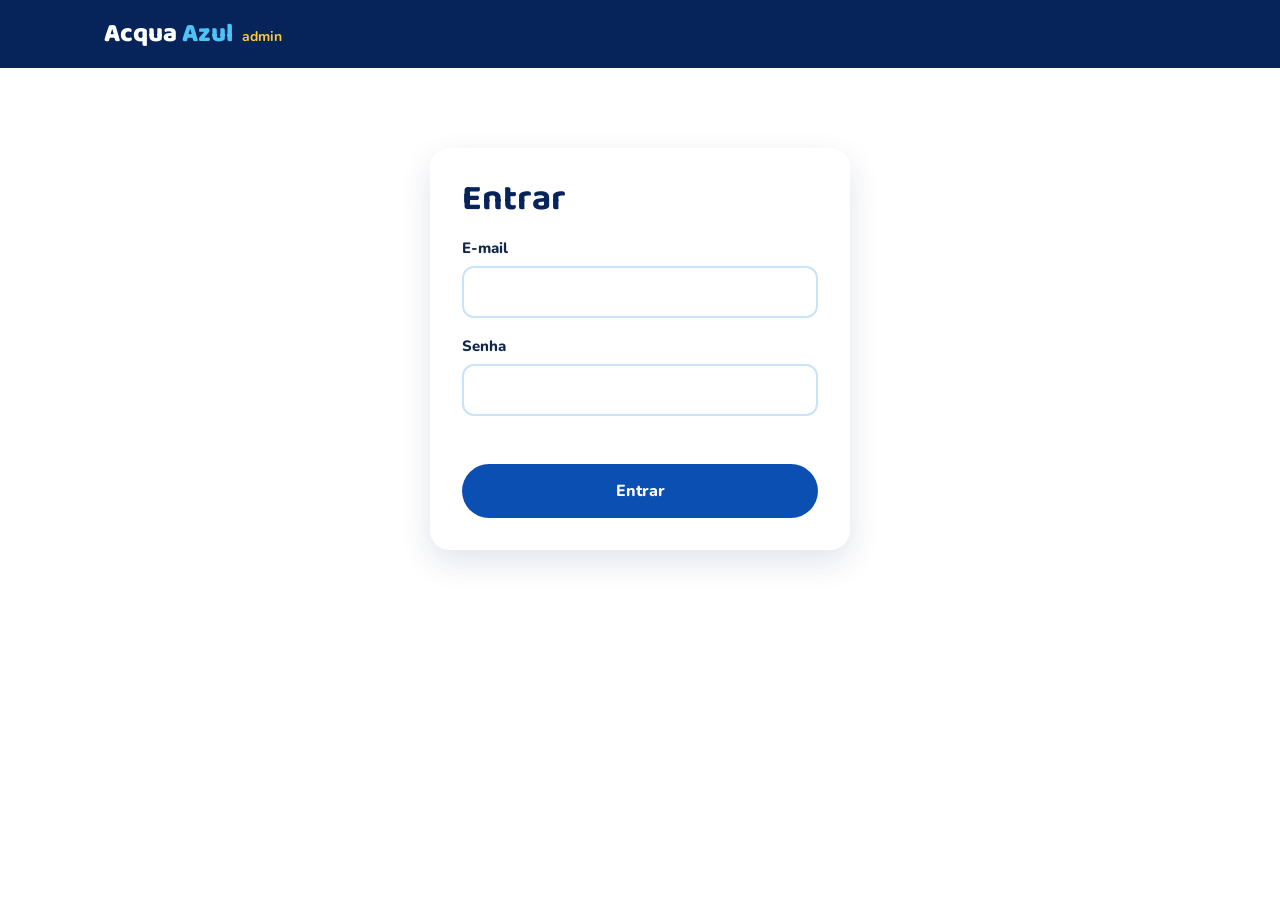
==== admin.html @ eeb63e24 "Painel com resumo, textos, história, avisos e fotos - Site lê textos, linha do tempo, aviso do topo " ====
<!doctype html>
<html lang="pt-BR">
<head>
<meta charset="utf-8">
<meta name="viewport" content="width=device-width, initial-scale=1">
<meta name="robots" content="noindex, nofollow">
<title>Admin · Acqua Azul</title>
<link rel="stylesheet" href="https://fonts.googleapis.com/css2?family=Baloo+2:wght@600;800&family=Nunito:wght@400;600;700;800&display=swap">
<link rel="stylesheet" href="styles.css">
<link rel="stylesheet" href="admin.css">
</head>
<body>
<header>
  <div class="wrap">
    <a class="logo" href="/">Acqua <span>Azul</span> <small>admin</small></a>
    <button type="button" class="btn btn-borda sair" id="sair" hidden>Sair</button>
  </div>
</header>

<nav class="abas" id="abas" aria-label="Seções do painel" hidden>
  <div class="wrap">
    <button type="button" data-aba="resumo">Resumo</button>
    <button type="button" data-aba="turmas">Turmas</button>
    <button type="button" data-aba="textos">Textos</button>
    <button type="button" data-aba="marcos">História</button>
    <button type="button" data-aba="avisos">Avisos</button>
    <button type="button" data-aba="fotos">Fotos</button>
  </div>
</nav>

<main class="admin wrap">
  <section id="tela-login" hidden>
    <form class="form login" id="form-login">
      <h1>Entrar</h1>
      <label class="cheio">E-mail<input type="email" name="email" required autocomplete="username"></label>
      <label class="cheio">Senha<input type="password" name="senha" required autocomplete="current-password"></label>
      <p class="erro cheio" id="erro-login" role="alert"></p>
      <button class="btn btn-mar" type="submit">Entrar</button>
    </form>
  </section>

  <section data-tela="resumo" hidden>
    <h1>Resumo</h1>
    <div class="numeros-admin" id="resumo-numeros"></div>
    <div id="resumo-listas"></div>
  </section>

  <section data-tela="turmas" hidden>
    <div class="admin-topo"><h1>Turmas</h1><button type="button" class="btn btn-sol" data-novo="turmas">+ Nova turma</button></div>
    <p class="dica">Use <b>−</b> e <b>+</b> para mudar as vagas na hora. Para mudar o resto, edite e toque em <b>Salvar</b>. Turma desmarcada em "Aparece no site" some do site, mas fica guardada aqui.</p>
    <p class="erro" role="alert"></p>
    <div class="admin-lista" data-lista="turmas"></div>
  </section>

  <section data-tela="textos" hidden>
    <h1>Textos do site</h1>
    <p class="dica">Troque o que quiser e toque em <b>Salvar textos</b> no fim da página. Campos com [colchetes] ainda estão com texto provisório.</p>
    <form class="admin-cartao textos" id="form-textos"></form>
  </section>

  <section data-tela="marcos" hidden>
    <div class="admin-topo"><h1>Nossa história</h1><button type="button" class="btn btn-sol" data-novo="marcos">+ Novo marco</button></div>
    <p class="dica">Cada marco é um ponto da linha do tempo. <b>Ordem</b> define a posição: o menor número aparece primeiro.</p>
    <p class="erro" role="alert"></p>
    <div class="admin-lista" data-lista="marcos"></div>
  </section>

  <section data-tela="avisos" hidden>
    <div class="admin-topo"><h1>Avisos</h1><button type="button" class="btn btn-sol" data-novo="avisos">+ Novo aviso</button></div>
    <p class="dica">O aviso aparece numa faixa amarela no topo do site. Se tiver mais de um valendo, aparece o mais recente. Em <b>Mostrar até</b>, ele some sozinho depois desse dia; deixe vazio para não ter prazo.</p>
    <p class="erro" role="alert"></p>
    <div class="admin-lista" data-lista="avisos"></div>
  </section>

  <section data-tela="fotos" hidden>
    <div class="admin-topo">
      <h1>Fotos</h1>
      <label class="btn btn-sol enviar">+ Enviar fotos<input type="file" id="enviar-fotos" accept="image/*" multiple></label>
    </div>
    <p class="dica">Escolha uma ou várias fotos do celular. Elas são reduzidas antes de subir, para o site continuar rápido. Use fotos em que os pais autorizaram a imagem das crianças.</p>
    <p class="erro" role="alert"></p>
    <p class="status" id="status-fotos" role="status"></p>
    <div class="admin-lista fotos-admin" data-lista="fotos"></div>
  </section>
</main>

<script src="vendor/supabase.js"></script>
<script src="config.js"></script>
<script src="admin.js"></script>
</body>
</html>
---- styles.css ----
:root {
  --abismo: #06245a;
  --mar: #0b4fb3;
  --piscina: #1e88e5;
  --raia: #4fc3f7;
  --espuma: #e6f4ff;
  --sol: #ffc83d;
  --texto: #10264a;
  --suave: #4a5f80;
  --alerta: #b4400b;
  --raio: 20px;
}
* { box-sizing: border-box; }
[hidden] { display: none !important; }
html { scroll-behavior: smooth; }
body { margin: 0; font-family: "Nunito", system-ui, sans-serif; color: var(--texto); background: #fff; line-height: 1.6; }
h1, h2, h3 { font-family: "Baloo 2", "Nunito", sans-serif; line-height: 1.1; margin: 0; }
p { margin: 0; }
a { color: var(--mar); }
:focus-visible { outline: 3px solid var(--sol); outline-offset: 3px; }
.wrap { max-width: 1120px; margin: 0 auto; padding: 0 24px; }
.btn { display: inline-flex; align-items: center; justify-content: center; min-height: 44px; padding: 14px 28px; border-radius: 999px; font: 800 1rem "Nunito", sans-serif; text-decoration: none; border: 2px solid transparent; cursor: pointer; }
.btn-sol { background: var(--sol); color: var(--abismo); }
.btn-borda { border-color: #fff; color: #fff; background: transparent; }
.btn-mar { background: var(--mar); color: #fff; }
.rotulo { color: var(--mar); font-weight: 800; letter-spacing: .12em; font-size: 14px; text-transform: uppercase; }
.titulo { text-align: center; display: flex; flex-direction: column; gap: 8px; margin-bottom: 40px; }
.titulo h2 { font-size: 44px; color: var(--abismo); }

/* Topo */
header { position: sticky; top: 0; z-index: 10; background: var(--abismo); color: #fff; }
header .wrap { min-height: 68px; display: flex; flex-wrap: wrap; align-items: center; justify-content: space-between; gap: 12px; }
.logo { font: 800 26px "Baloo 2", sans-serif; color: #fff; text-decoration: none; }
.logo span { color: var(--raia); }
header nav { display: flex; flex-wrap: wrap; gap: 24px; font-weight: 700; }
header nav a { color: #fff; text-decoration: none; }

/* Abertura */
.hero { position: relative; overflow: hidden; background: var(--mar); color: #fff; }
.hero-in { position: relative; padding-top: 96px; padding-bottom: 260px; display: flex; flex-wrap: wrap; gap: 48px; align-items: center; }
.hero-texto { flex: 1 1 460px; min-width: 0; display: flex; flex-direction: column; gap: 20px; align-items: flex-start; }
.selo { background: var(--abismo); padding: 8px 16px; border-radius: 999px; font-weight: 800; font-size: 14px; letter-spacing: .04em; }
.hero h1 { font-size: 64px; }
.hero h1 em { font-style: normal; color: var(--sol); }
.hero-texto p { font-size: 20px; max-width: 520px; color: var(--espuma); }
.acoes { display: flex; flex-wrap: wrap; gap: 12px; }
.hero-mascote { flex: 1 1 360px; min-width: 0; display: flex; justify-content: center; }
.mascote { width: 300px; height: 300px; border-radius: 50%; background: var(--piscina); border: 10px solid var(--raia); display: flex; align-items: center; justify-content: center; }
.mascote svg { width: 240px; }

/* Água */
.ondas { position: absolute; left: 0; right: 0; bottom: -1px; height: 120px; overflow: hidden; pointer-events: none; }
.onda { position: absolute; bottom: 0; left: 0; width: 200%; height: 100%; animation: correr 14s linear infinite; }
.onda.o2 { animation-duration: 9s; animation-direction: reverse; opacity: .55; }
.onda.o3 { animation-duration: 20s; opacity: .35; }
@keyframes correr { to { transform: translateX(-50%); } }
/* posição e inclinação vêm do site.js, que acompanha a onda da frente */
.pato { position: absolute; left: 0; top: 0; width: 46px; height: 38px; transform-origin: 50% 85%; }
@media (max-width: 600px) { .pato { width: 34px; height: 28px; } }
.bolha { position: absolute; bottom: -20px; border-radius: 50%; border: 2px solid rgba(255,255,255,.55); background: rgba(255,255,255,.12); animation: bolha 7s linear infinite; }
@keyframes bolha { 0% { transform: translate(0,0); opacity: 0; } 10% { opacity: 1; } 50% { transform: translate(14px,-260px); } 100% { transform: translate(-6px,-520px); opacity: 0; } }

/* Faixa submersa */
.submersa { position: relative; height: 240px; overflow: hidden; background: var(--piscina); }
.nado { position: absolute; top: 32%; left: 0; width: 130px; animation: nadar 20s linear infinite; }
.nado svg { display: block; width: 140px; animation: balanco 2.6s ease-in-out infinite; }
.nado.n2 { top: 72%; width: 110px; animation-duration: 26s; animation-delay: -11s; }
.nado.n2 svg { width: 110px; }
@keyframes nadar { from { transform: translate(-160px,-50%); } to { transform: translate(calc(100vw + 40px),-50%); } }
@keyframes balanco { 0%, 100% { transform: translateY(-8px) rotate(-4deg); } 50% { transform: translateY(8px) rotate(4deg); } }
/* --dir: 1 foge para a direita, -1 para a esquerda (virado para onde nada) */
.arisco { --dir: 1; display: block; padding: 0; border: 0; background: none; cursor: pointer; min-width: 44px; min-height: 44px; }
.arisco.fugindo { animation: fugir 1.1s cubic-bezier(.55,0,.85,.35) forwards; }
.arisco.voltando { animation: voltar 1.2s ease-out; }
@keyframes fugir {
  0% { transform: scaleX(var(--dir)); }
  20% { transform: translate(calc(var(--dir) * -12px), 4px) scaleX(var(--dir)) rotate(4deg); }
  100% { transform: translate(calc(var(--dir) * 110vw), -40px) scaleX(var(--dir)) rotate(-8deg); }
}
@keyframes voltar { from { opacity: 0; transform: translateX(-60px); } to { opacity: 1; transform: none; } }

/* Números */
.numeros { margin-top: -40px; position: relative; z-index: 2; }
.numeros .wrap { display: grid; grid-template-columns: repeat(auto-fit, minmax(200px, 1fr)); gap: 16px; }
.numero { background: #fff; border-radius: var(--raio); padding: 24px; text-align: center; box-shadow: 0 12px 32px rgba(6,36,90,.12); }
.numero strong { display: block; font: 800 40px "Baloo 2", sans-serif; color: var(--mar); }
.numero span { color: var(--suave); font-weight: 700; }

/* História */
.historia { max-width: 820px; margin: 0 auto; padding: 96px 24px; }
.linha { display: flex; flex-direction: column; gap: 32px; border-left: 4px solid var(--raia); padding-left: 32px; margin-left: 12px; }
.marco { display: flex; flex-direction: column; gap: 4px; }
.marco b { color: var(--mar); font: 800 22px "Baloo 2", sans-serif; }
.marco h3 { font-size: 22px; color: var(--abismo); }
.marco p { color: var(--suave); }

/* Turmas */
.turmas { background: var(--espuma); padding: 96px 0; }
.filtros { display: flex; flex-wrap: wrap; justify-content: center; gap: 8px; margin-bottom: 32px; }
.filtros button { min-height: 44px; padding: 10px 22px; border-radius: 999px; border: 2px solid var(--mar); background: #fff; color: var(--mar); font: 800 15px "Nunito", sans-serif; cursor: pointer; }
.filtros button[aria-pressed="true"] { background: var(--mar); color: #fff; }
.grade { display: grid; grid-template-columns: repeat(auto-fill, minmax(250px, 1fr)); gap: 20px; }
.cartao { background: #fff; border-radius: var(--raio); padding: 24px; display: flex; flex-direction: column; gap: 12px; transition: transform .2s, box-shadow .2s; }
.cartao:hover { transform: translateY(-4px); box-shadow: 0 14px 30px rgba(6,36,90,.14); }
.cartao-topo { display: flex; justify-content: space-between; gap: 8px; align-items: flex-start; }
.cartao h3 { font-size: 24px; color: var(--abismo); }
.tag { font-size: 12px; font-weight: 800; background: var(--espuma); color: var(--mar); padding: 4px 10px; border-radius: 999px; white-space: nowrap; }
.cartao-info { color: var(--suave); font-weight: 600; }
.barra { height: 8px; border-radius: 8px; background: var(--espuma); overflow: hidden; }
.barra i { display: block; height: 100%; background: var(--piscina); }
.vagas { font-size: 14px; font-weight: 800; color: var(--mar); }
.vagas.poucas { color: var(--alerta); }
.cartao .btn { margin-top: auto; padding: 12px; }
.aviso { text-align: center; color: var(--suave); grid-column: 1 / -1; }

/* Agendar */
.agendar { position: relative; overflow: hidden; background: var(--abismo); color: #fff; padding: 96px 24px 140px; }
.agendar-in { max-width: 640px; margin: 0 auto; position: relative; z-index: 1; }
.agendar .titulo h2 { color: #fff; }
.agendar .titulo p { color: var(--espuma); }
.agendar .rotulo { color: var(--raia); }
.form { background: #fff; color: var(--texto); border-radius: var(--raio); padding: 32px; display: grid; grid-template-columns: repeat(auto-fit, minmax(220px, 1fr)); gap: 16px; }
.form label { display: flex; flex-direction: column; gap: 6px; font-weight: 800; font-size: 15px; min-width: 0; }
.form .cheio, .form .btn, .form .lgpd { grid-column: 1 / -1; }
.form input, .form select { font: inherit; font-weight: 400; padding: 12px 14px; border-radius: 12px; border: 2px solid #c9e3fb; min-height: 44px; background: #fff; color: var(--texto); width: 100%; min-width: 0; }
.form input:focus, .form select:focus { border-color: var(--piscina); outline: none; }
.lgpd { font-size: 13px; color: var(--suave); }

footer { background: var(--mar); color: var(--espuma); padding: 32px 24px 48px; text-align: center; display: flex; flex-direction: column; gap: 8px; }
footer a { color: #fff; font-weight: 800; }

@media (max-width: 600px) {
  .hero-in { padding-top: 40px; padding-bottom: 190px; gap: 24px; }
  .hero h1 { font-size: 40px; }
  .hero-texto p { font-size: 17px; }
  .mascote { width: 200px; height: 200px; border-width: 8px; }
  .mascote svg { width: 150px; }
  .titulo h2 { font-size: 32px; }
  header nav { gap: 16px; font-size: 15px; }
}
@media (prefers-reduced-motion: reduce) {
  *, *::before, *::after { animation: none !important; transition: none !important; }
  html { scroll-behavior: auto; }
}

/* Aviso, galeria e unidades (conteúdo vindo do painel) */
.aviso-topo { background: var(--sol); color: var(--abismo); text-align: center; padding: 10px 16px; font-weight: 800; }
.galeria { padding: 96px 0; }
.fotos { display: grid; grid-template-columns: repeat(auto-fill, minmax(240px, 1fr)); gap: 16px; }
.fotos figure { margin: 0; border-radius: var(--raio); overflow: hidden; background: var(--espuma); }
.fotos img { display: block; width: 100%; aspect-ratio: 4 / 3; object-fit: cover; }
.fotos figcaption { padding: 10px 14px; color: var(--suave); font-weight: 600; font-size: 15px; }
.unidades { padding: 96px 0; }
.titulo p { color: var(--suave); }
.unidade { background: var(--espuma); border-radius: var(--raio); padding: 28px; display: flex; flex-direction: column; gap: 10px; align-items: flex-start; }
.unidade h3 { font-size: 26px; color: var(--abismo); }
.unidade p { color: var(--suave); }
.unidades .grade { grid-template-columns: repeat(auto-fit, minmax(280px, 1fr)); }
---- admin.css ----
.logo small { font: 700 14px "Nunito", sans-serif; color: var(--sol); margin-left: 4px; }
.sair { padding: 8px 20px; }
.admin { padding-top: 40px; padding-bottom: 80px; }
.admin h1 { color: var(--abismo); font-size: 36px; }
.login { max-width: 420px; margin: 40px auto; box-shadow: 0 12px 32px rgba(6,36,90,.12); }
.login h1 { grid-column: 1 / -1; }
.erro { color: var(--alerta); font-weight: 700; margin: 0; min-height: 1em; }
.admin-topo { display: flex; flex-wrap: wrap; justify-content: space-between; align-items: center; gap: 12px; margin-bottom: 8px; }
.dica { color: var(--suave); margin-bottom: 16px; }
.admin-lista { display: flex; flex-direction: column; gap: 16px; }
.admin-cartao { background: #fff; border: 2px solid var(--espuma); border-radius: var(--raio); padding: 20px; display: flex; flex-wrap: wrap; gap: 20px; align-items: flex-start; }
.admin-cartao.inativa { opacity: .6; }
.admin-cartao.nova { border-color: var(--sol); }
.vagas-ctrl { display: flex; align-items: center; gap: 12px; text-align: center; }
.vagas-ctrl strong { display: block; font: 800 36px "Baloo 2", sans-serif; color: var(--mar); line-height: 1; }
.vagas-ctrl span { font-size: 13px; color: var(--suave); font-weight: 700; }
.btn-redondo { width: 48px; height: 48px; border-radius: 50%; border: 2px solid var(--mar); background: #fff; color: var(--mar); font: 800 24px "Nunito", sans-serif; cursor: pointer; }
.btn-redondo:disabled { opacity: .4; cursor: default; }
.campos { flex: 999 1 480px; min-width: 0; display: grid; grid-template-columns: repeat(auto-fill, minmax(150px, 1fr)); gap: 12px; }
.campos label { display: flex; flex-direction: column; gap: 4px; font-weight: 800; font-size: 14px; min-width: 0; }
.campos input, .campos select { font: inherit; font-weight: 400; padding: 10px 12px; border-radius: 10px; border: 2px solid #c9e3fb; min-height: 44px; width: 100%; min-width: 0; background: #fff; color: var(--texto); }
.campos .check { flex-direction: row; align-items: center; gap: 8px; }
.campos .check input { width: 22px; min-height: 22px; }
.botoes { flex-basis: 100%; display: flex; flex-wrap: wrap; align-items: center; gap: 12px; }
.botoes .btn { padding: 10px 22px; }
.btn-apagar { background: #fff; color: var(--alerta); border-color: var(--alerta); }
.status { font-weight: 700; color: var(--mar); }

/* Abas */
.abas { background: #fff; border-bottom: 2px solid var(--espuma); position: sticky; top: 68px; z-index: 9; }
.abas .wrap { display: flex; gap: 4px; overflow-x: auto; }
.abas button { min-height: 48px; padding: 0 16px; border: 0; border-bottom: 3px solid transparent; background: none; font: 800 15px "Nunito", sans-serif; color: var(--suave); cursor: pointer; white-space: nowrap; }
.abas button[aria-current="page"] { color: var(--mar); border-bottom-color: var(--mar); }

/* Resumo */
.numeros-admin { display: grid; grid-template-columns: repeat(auto-fit, minmax(180px, 1fr)); gap: 16px; margin: 16px 0 24px; }
#resumo-listas { display: grid; grid-template-columns: repeat(auto-fit, minmax(280px, 1fr)); gap: 16px; }
.bloco { flex-direction: column; gap: 8px; }
.bloco h2 { font-size: 22px; color: var(--abismo); }
.bloco ul { margin: 0; padding-left: 20px; color: var(--texto); }

/* Campos extras */
.campos .largo { grid-column: 1 / -1; }
.campos textarea { font: inherit; font-weight: 400; padding: 10px 12px; border-radius: 10px; border: 2px solid #c9e3fb; width: 100%; min-width: 0; resize: vertical; color: var(--texto); }
.campos small { font-weight: 600; color: var(--suave); }
.textos .campos { flex-basis: 100%; }

/* Fotos */
.enviar { position: relative; overflow: hidden; }
.enviar input { position: absolute; inset: 0; opacity: 0; cursor: pointer; }
.enviar:focus-within { outline: 3px solid var(--abismo); outline-offset: 3px; }
.previa { width: 200px; max-width: 100%; aspect-ratio: 4 / 3; object-fit: cover; border-radius: 12px; }
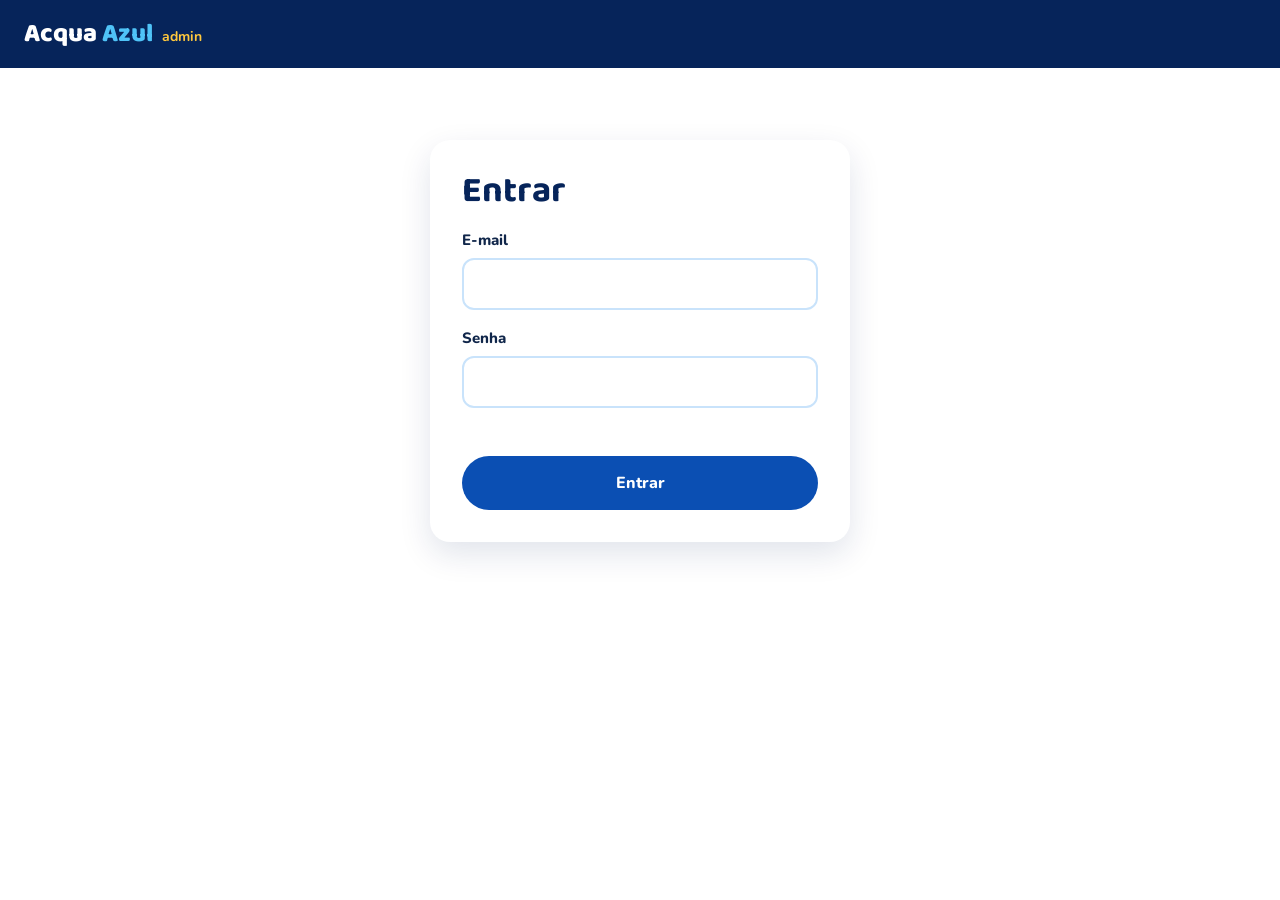
==== commit 7a752af2: "Painel com menu lateral por assunto e botão de três pontinhos - Grupos: Início, Atendimento (pedidos" ====
--- a/admin.html
+++ b/admin.html
@@ -9,26 +9,49 @@
 <link rel="stylesheet" href="styles.css">
 <link rel="stylesheet" href="admin.css">
 </head>
-<body>
+<body class="pagina-admin">
 <header>
   <div class="wrap">
-    <a class="logo" href="/">Acqua <span>Azul</span> <small>admin</small></a>
+    <div class="topo-esq">
+      <button type="button" class="btn-menu" id="abrir-menu" aria-label="Abrir menu" aria-controls="abas" aria-expanded="true" hidden>
+        <svg viewBox="0 0 24 24" aria-hidden="true"><circle cx="12" cy="5" r="2"/><circle cx="12" cy="12" r="2"/><circle cx="12" cy="19" r="2"/></svg>
+      </button>
+      <a class="logo" href="/">Acqua <span>Azul</span> <small>admin</small></a>
+    </div>
     <button type="button" class="btn btn-borda sair" id="sair" hidden>Sair</button>
   </div>
 </header>
 
-<nav class="abas" id="abas" aria-label="Seções do painel" hidden>
-  <div class="wrap">
-    <button type="button" data-aba="resumo">Resumo</button>
-    <button type="button" data-aba="turmas">Turmas</button>
-    <button type="button" data-aba="textos">Textos</button>
-    <button type="button" data-aba="marcos">História</button>
-    <button type="button" data-aba="avisos">Avisos</button>
-    <button type="button" data-aba="fotos">Fotos</button>
-  </div>
-</nav>
+<div class="painel">
+<aside class="menu" id="abas" hidden>
+  <nav aria-label="Seções do painel">
+    <div class="grupo">
+      <p>Início</p>
+      <button type="button" data-aba="resumo"><svg viewBox="0 0 24 24" aria-hidden="true"><rect x="3" y="3" width="7" height="7" rx="1.5"/><rect x="14" y="3" width="7" height="7" rx="1.5"/><rect x="3" y="14" width="7" height="7" rx="1.5"/><rect x="14" y="14" width="7" height="7" rx="1.5"/></svg><span>Resumo</span></button>
+    </div>
+    <div class="grupo">
+      <p>Atendimento</p>
+      <button type="button" data-aba="pedidos"><svg viewBox="0 0 24 24" aria-hidden="true"><path d="M9 3h6v3H9z"/><path d="M8 4.5H6a1 1 0 0 0-1 1V20a1 1 0 0 0 1 1h12a1 1 0 0 0 1-1V5.5a1 1 0 0 0-1-1h-2"/><path d="M9 12h6M9 16h4"/></svg><span>Pedidos</span></button>
+      <button type="button" data-aba="turmas"><svg viewBox="0 0 24 24" aria-hidden="true"><circle cx="9" cy="8" r="3"/><path d="M3 20c0-3.3 2.7-6 6-6s6 2.7 6 6"/><path d="M16 5a3 3 0 0 1 0 6M21 20c0-2.6-1.7-4.8-4-5.6"/></svg><span>Turmas</span></button>
+    </div>
+    <div class="grupo">
+      <p>Conteúdo do site</p>
+      <button type="button" data-aba="textos"><svg viewBox="0 0 24 24" aria-hidden="true"><path d="M4 6h16M4 12h16M4 18h10"/></svg><span>Textos</span></button>
+      <button type="button" data-aba="marcos"><svg viewBox="0 0 24 24" aria-hidden="true"><circle cx="12" cy="12" r="9"/><path d="M12 7v5l3 2"/></svg><span>História</span></button>
+      <button type="button" data-aba="avisos"><svg viewBox="0 0 24 24" aria-hidden="true"><path d="M6 16v-5a6 6 0 1 1 12 0v5l2 2H4z"/><path d="M10 21h4"/></svg><span>Avisos</span></button>
+      <button type="button" data-aba="fotos"><svg viewBox="0 0 24 24" aria-hidden="true"><rect x="3" y="5" width="18" height="14" rx="2"/><circle cx="9" cy="10" r="2"/><path d="M21 16l-5-5-9 8"/></svg><span>Fotos</span></button>
+      <button type="button" data-aba="planos"><svg viewBox="0 0 24 24" aria-hidden="true"><path d="M3 12V4h8l10 10-8 8z"/><circle cx="7.5" cy="8" r="1.5"/></svg><span>Planos</span></button>
+      <button type="button" data-aba="depoimentos"><svg viewBox="0 0 24 24" aria-hidden="true"><path d="M4 5h16v11H9l-5 4z"/></svg><span>Depoimentos</span></button>
+    </div>
+    <div class="grupo">
+      <p>Equipe</p>
+      <button type="button" data-aba="usuarios"><svg viewBox="0 0 24 24" aria-hidden="true"><circle cx="12" cy="8" r="4"/><path d="M4 21c0-4 3.6-7 8-7s8 3 8 7"/></svg><span>Usuários</span></button>
+    </div>
+  </nav>
+</aside>
+<div class="fundo-menu" id="fundo-menu"></div>
 
-<main class="admin wrap">
+<main class="admin">
   <section id="tela-login" hidden>
     <form class="form login" id="form-login">
       <h1>Entrar</h1>
@@ -43,6 +66,25 @@
     <h1>Resumo</h1>
     <div class="numeros-admin" id="resumo-numeros"></div>
     <div id="resumo-listas"></div>
+  </section>
+
+  <section data-tela="pedidos" hidden>
+    <div class="admin-topo">
+      <h1>Pedidos de aula experimental</h1>
+      <label class="filtro">Mostrar
+        <select id="filtro-pedidos">
+          <option value="">Todos</option>
+          <option value="novo">Novos</option>
+          <option value="em_contato">Em contato</option>
+          <option value="agendado">Aula agendada</option>
+          <option value="matriculou">Matriculou</option>
+          <option value="desistiu">Desistiu</option>
+        </select>
+      </label>
+    </div>
+    <p class="dica">Pedidos enviados pelo formulário do site. Toque em <b>WhatsApp</b> ou <b>Ligar</b> para falar com a família e depois atualize a situação. Pela LGPD, pedidos com mais de 6 meses são apagados sozinhos.</p>
+    <p class="erro" role="alert"></p>
+    <div class="admin-lista" data-lista="pedidos"></div>
   </section>
 
   <section data-tela="turmas" hidden>
@@ -82,7 +124,36 @@
     <p class="status" id="status-fotos" role="status"></p>
     <div class="admin-lista fotos-admin" data-lista="fotos"></div>
   </section>
+  <section data-tela="planos" hidden>
+    <div class="admin-topo"><h1>Planos e valores</h1><button type="button" class="btn btn-sol" data-novo="planos">+ Novo plano</button></div>
+    <p class="dica">Os planos aparecem no site na seção "Planos e valores". Marque <b>Destacar</b> no plano que quer mostrar como "Mais escolhido". As formas de pagamento ficam na aba <b>Textos</b>.</p>
+    <p class="erro" role="alert"></p>
+    <div class="admin-lista" data-lista="planos"></div>
+  </section>
+
+  <section data-tela="depoimentos" hidden>
+    <div class="admin-topo"><h1>Depoimentos</h1><button type="button" class="btn btn-sol" data-novo="depoimentos">+ Novo depoimento</button></div>
+    <p class="dica">Só publique depoimentos com a autorização de quem escreveu. Prefira só o primeiro nome do pai ou da mãe.</p>
+    <p class="erro" role="alert"></p>
+    <div class="admin-lista" data-lista="depoimentos"></div>
+  </section>
+
+  <section data-tela="usuarios" hidden>
+    <h1>Usuários do painel</h1>
+    <p class="dica"><b>Dono</b> mexe em tudo. <b>Recepção</b> só vê o resumo, atende os pedidos e atualiza as turmas (sem criar nem apagar turma). Crie a conta com uma senha provisória e passe para a pessoa.</p>
+    <form class="admin-cartao" id="form-usuario">
+      <div class="campos">
+        <label>E-mail<input type="email" name="email" required autocomplete="off"></label>
+        <label>Senha provisória<input type="text" name="senha" required minlength="8" autocomplete="new-password" placeholder="mínimo 8 caracteres"></label>
+        <label>Papel<select name="papel"><option value="recepcao">Recepção (pedidos e turmas)</option><option value="dono">Dono (tudo)</option></select></label>
+      </div>
+      <div class="botoes"><button type="submit" class="btn btn-mar">Criar usuário</button><span class="status" id="status-usuario" role="status"></span></div>
+    </form>
+    <p class="erro" role="alert"></p>
+    <div class="admin-lista" id="lista-usuarios"></div>
+  </section>
 </main>
+</div>
 
 <script src="vendor/supabase.js"></script>
 <script src="config.js"></script>
--- a/styles.css
+++ b/styles.css
@@ -156,3 +156,31 @@
 .unidade h3 { font-size: 26px; color: var(--abismo); }
 .unidade p { color: var(--suave); }
 .unidades .grade { grid-template-columns: repeat(auto-fit, minmax(280px, 1fr)); }
+.form .consentimento { grid-column: 1 / -1; flex-direction: row; align-items: flex-start; gap: 10px; font-weight: 600; font-size: 14px; color: var(--suave); }
+.form .consentimento input { width: 22px; min-height: 22px; flex: none; margin-top: 2px; }
+.isca { position: absolute; left: -9999px; width: 1px; height: 1px; overflow: hidden; }
+.retorno:empty { display: none; }
+.retorno { background: var(--espuma); border-radius: 12px; padding: 14px 16px; font-weight: 700; display: flex; flex-direction: column; gap: 10px; align-items: flex-start; }
+.retorno.erro { background: #fdecea; color: var(--alerta); }
+.retorno .btn { padding: 10px 20px; }
+
+/* Planos e depoimentos */
+.planos { padding: 96px 0; }
+.plano { position: relative; background: #fff; border: 2px solid var(--espuma); border-radius: var(--raio); padding: 28px; display: flex; flex-direction: column; gap: 10px; align-items: flex-start; }
+.plano.destaque { border-color: var(--sol); box-shadow: 0 12px 32px rgba(6,36,90,.12); }
+.plano h3 { font-size: 24px; color: var(--abismo); }
+.plano .preco { font: 800 32px "Baloo 2", sans-serif; color: var(--mar); }
+.plano p { color: var(--suave); }
+.plano .btn { margin-top: auto; }
+.selo-plano { background: var(--sol); color: var(--abismo); font-weight: 800; font-size: 13px; padding: 4px 12px; border-radius: 999px; }
+.pagamento { text-align: center; margin-top: 28px; color: var(--suave); }
+.depoimentos { background: var(--espuma); padding: 96px 0; }
+.depoimento { margin: 0; background: #fff; border-radius: var(--raio); padding: 28px; display: flex; flex-direction: column; gap: 16px; }
+.depoimento blockquote { margin: 0; font-size: 18px; color: var(--texto); }
+.depoimento figcaption { display: flex; align-items: center; gap: 12px; color: var(--abismo); }
+.depoimento figcaption > span:last-child { display: flex; flex-direction: column; }
+.depoimento figcaption span span { color: var(--suave); font-size: 14px; }
+.avatar { flex: none; width: 48px; height: 48px; border-radius: 50%; display: grid; place-items: center; background: var(--mar); color: #fff; font: 800 22px "Baloo 2", sans-serif; }
+.depoimento:nth-child(3n+2) .avatar { background: var(--piscina); }
+.depoimento:nth-child(3n) .avatar { background: var(--abismo); }
+.planos .grade, .depoimentos .grade { grid-template-columns: repeat(auto-fit, minmax(250px, 1fr)); }
--- a/admin.css
+++ b/admin.css
@@ -1,6 +1,5 @@
 .logo small { font: 700 14px "Nunito", sans-serif; color: var(--sol); margin-left: 4px; }
 .sair { padding: 8px 20px; }
-.admin { padding-top: 40px; padding-bottom: 80px; }
 .admin h1 { color: var(--abismo); font-size: 36px; }
 .login { max-width: 420px; margin: 40px auto; box-shadow: 0 12px 32px rgba(6,36,90,.12); }
 .login h1 { grid-column: 1 / -1; }
@@ -26,11 +25,30 @@
 .btn-apagar { background: #fff; color: var(--alerta); border-color: var(--alerta); }
 .status { font-weight: 700; color: var(--mar); }
 
-/* Abas */
-.abas { background: #fff; border-bottom: 2px solid var(--espuma); position: sticky; top: 68px; z-index: 9; }
-.abas .wrap { display: flex; gap: 4px; overflow-x: auto; }
-.abas button { min-height: 48px; padding: 0 16px; border: 0; border-bottom: 3px solid transparent; background: none; font: 800 15px "Nunito", sans-serif; color: var(--suave); cursor: pointer; white-space: nowrap; }
-.abas button[aria-current="page"] { color: var(--mar); border-bottom-color: var(--mar); }
+/* Menu lateral por assunto */
+.pagina-admin header .wrap { max-width: none; }
+.topo-esq { display: flex; align-items: center; gap: 12px; }
+.btn-menu { width: 44px; height: 44px; border-radius: 50%; border: 0; background: rgba(255,255,255,.12); color: #fff; display: grid; place-items: center; cursor: pointer; }
+.btn-menu:hover { background: rgba(255,255,255,.22); }
+.btn-menu svg { width: 22px; height: 22px; fill: currentColor; }
+.painel { display: flex; align-items: flex-start; }
+.menu { width: 248px; flex: none; position: sticky; top: 68px; height: calc(100vh - 68px); overflow-y: auto; background: #fff; border-right: 2px solid var(--espuma); padding: 20px 12px; }
+.menu .grupo + .grupo { margin-top: 18px; }
+.menu .grupo p { margin: 0 12px 6px; font-size: 12px; font-weight: 800; letter-spacing: .1em; text-transform: uppercase; color: var(--suave); }
+.menu button { display: flex; align-items: center; gap: 12px; width: 100%; min-height: 44px; padding: 0 12px; border: 0; border-radius: 12px; background: none; font: 700 15px "Nunito", sans-serif; color: var(--texto); cursor: pointer; text-align: left; }
+.menu button svg { width: 20px; height: 20px; flex: none; fill: none; stroke: currentColor; stroke-width: 2; stroke-linecap: round; stroke-linejoin: round; color: var(--suave); }
+.menu button:hover { background: var(--espuma); }
+.menu button[aria-current="page"] { background: var(--espuma); color: var(--mar); }
+.menu button[aria-current="page"] svg { color: var(--mar); }
+.admin { flex: 1; min-width: 0; max-width: 1080px; margin: 0 auto; padding: 32px clamp(16px, 4vw, 40px) 80px; }
+.menu-recolhido .menu { display: none; }
+.fundo-menu { display: none; }
+@media (max-width: 900px) {
+  .menu { position: fixed; top: 68px; left: 0; bottom: 0; height: auto; z-index: 20; transform: translateX(-100%); transition: transform .2s ease; box-shadow: 0 0 40px rgba(6,36,90,.25); }
+  .menu-aberto .menu { transform: none; }
+  .menu-aberto .fundo-menu { display: block; position: fixed; inset: 68px 0 0 0; background: rgba(6,36,90,.4); z-index: 19; }
+}
+@media (prefers-reduced-motion: reduce) { .menu { transition: none; } }
 
 /* Resumo */
 .numeros-admin { display: grid; grid-template-columns: repeat(auto-fit, minmax(180px, 1fr)); gap: 16px; margin: 16px 0 24px; }
@@ -50,3 +68,14 @@
 .enviar input { position: absolute; inset: 0; opacity: 0; cursor: pointer; }
 .enviar:focus-within { outline: 3px solid var(--abismo); outline-offset: 3px; }
 .previa { width: 200px; max-width: 100%; aspect-ratio: 4 / 3; object-fit: cover; border-radius: 12px; }
+
+/* Pedidos */
+.info { flex: 1 1 260px; min-width: 0; display: flex; flex-direction: column; gap: 4px; }
+.info h3 { font-size: 22px; color: var(--abismo); }
+.info .quando { font-size: 13px; font-weight: 700; color: var(--suave); }
+.contato { display: flex; flex-wrap: wrap; gap: 8px; margin-top: 6px; }
+.contato .btn { padding: 8px 18px; }
+.btn-contorno { background: #fff; color: var(--mar); border-color: var(--mar); }
+.admin-cartao[data-status="novo"] { border-color: var(--sol); }
+.filtro { display: flex; align-items: center; gap: 8px; font-weight: 800; }
+.filtro select { font: inherit; font-weight: 600; padding: 8px 12px; border-radius: 10px; border: 2px solid #c9e3fb; min-height: 44px; background: #fff; }
